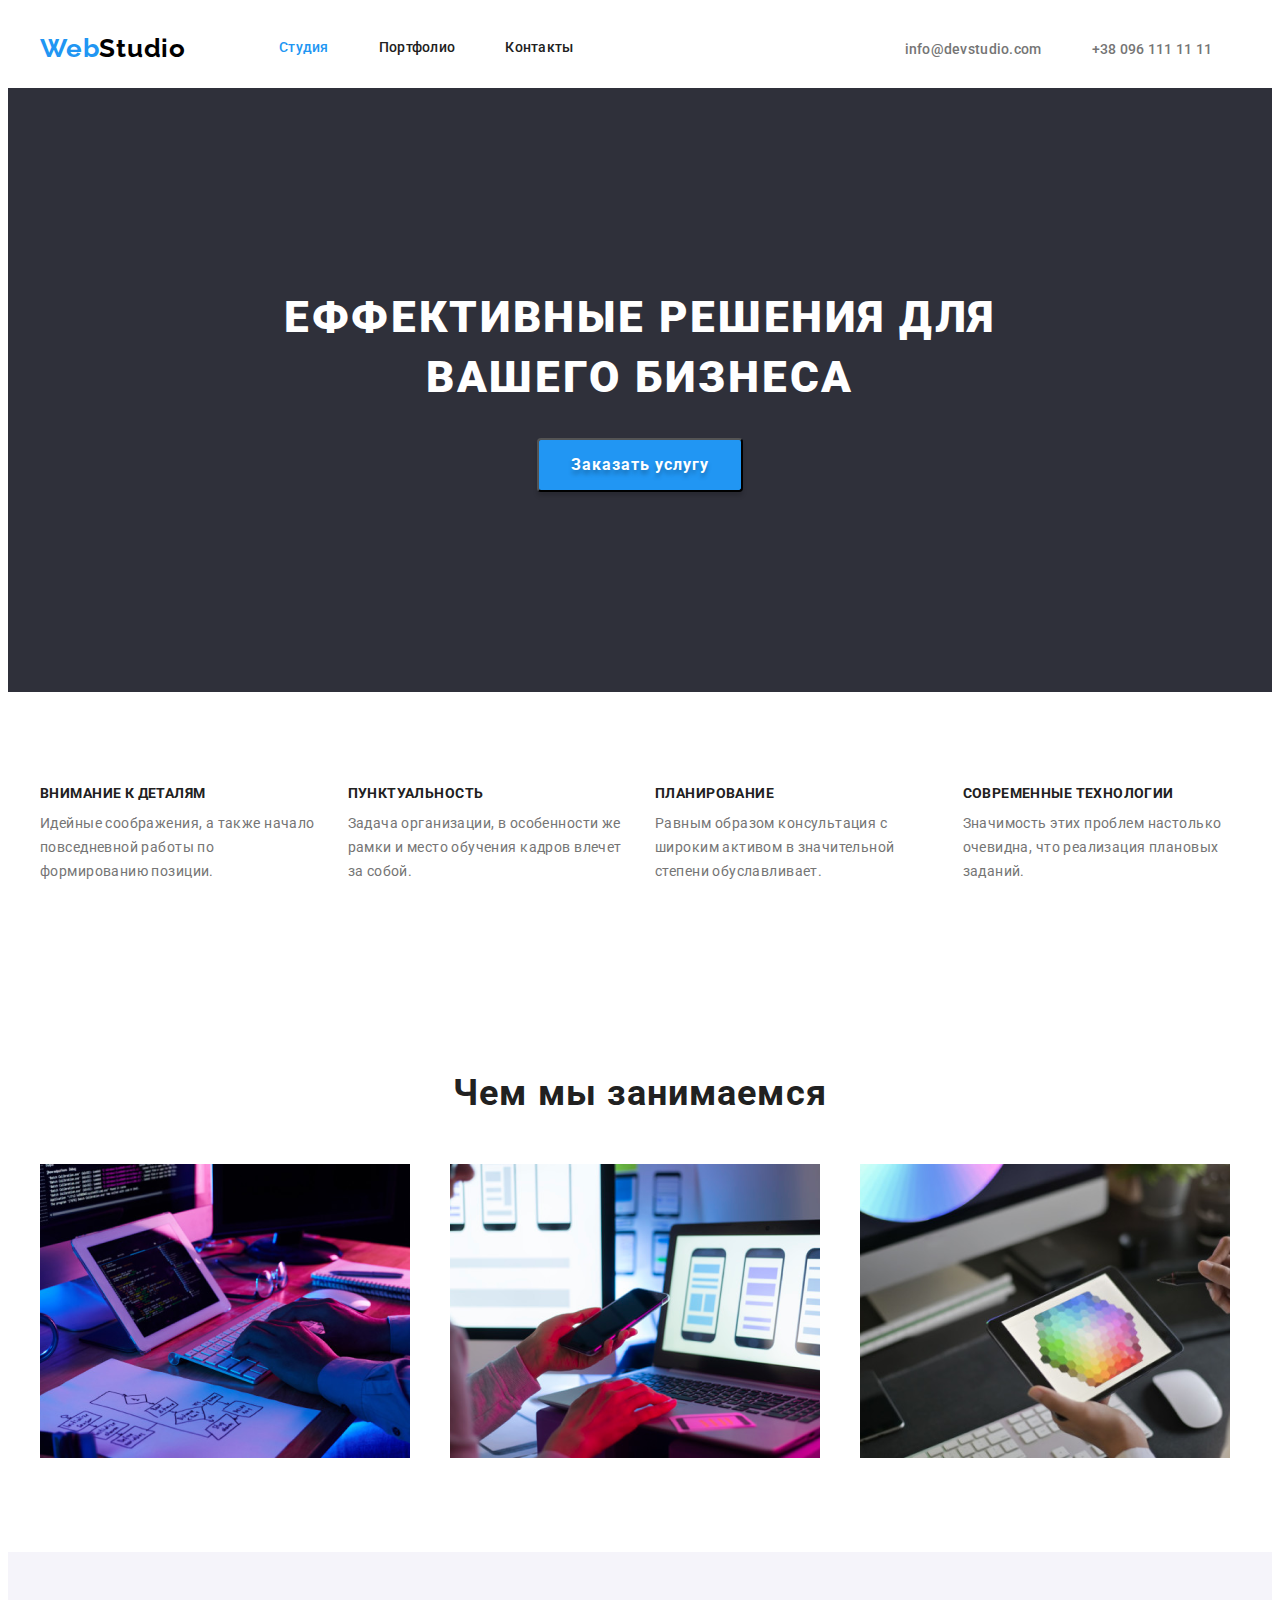
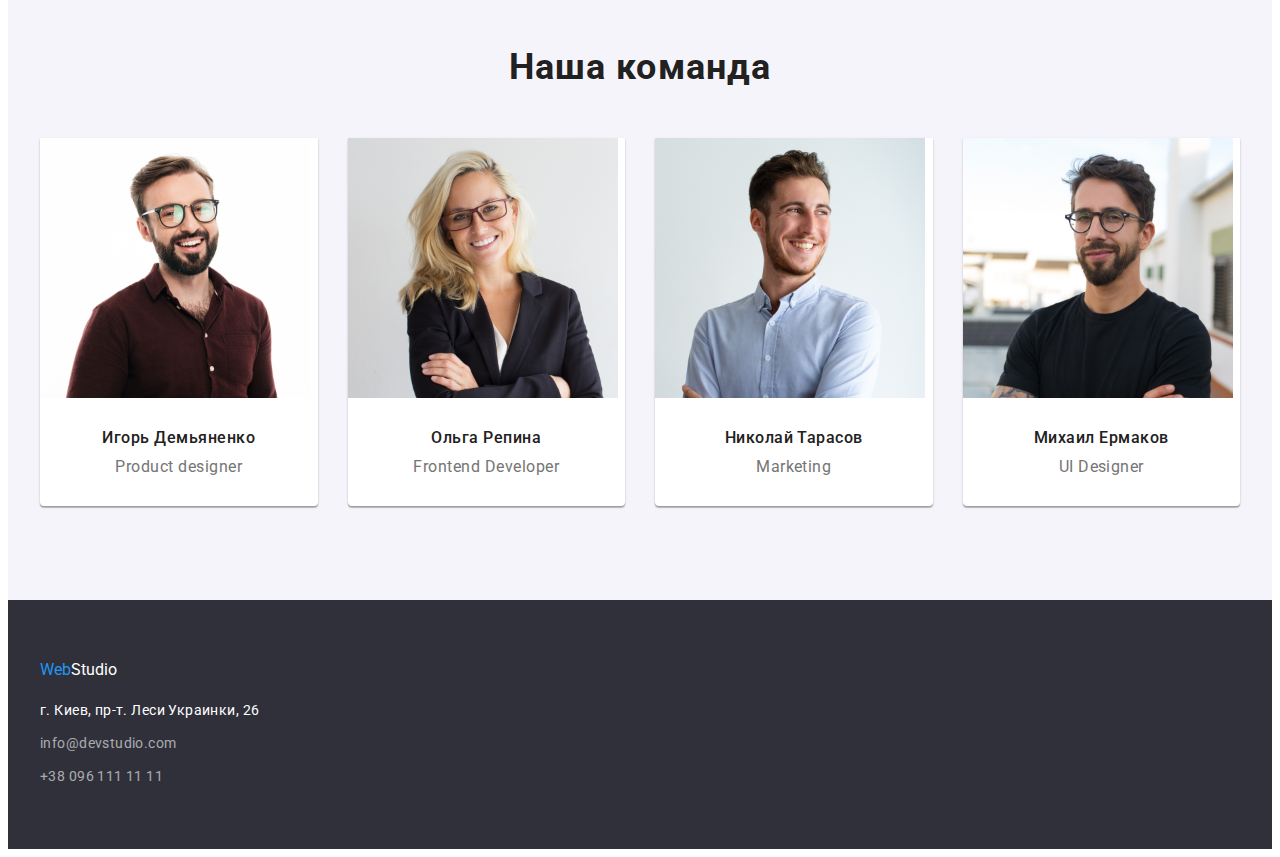
==== index.html @ 75875d42 "Update to the Studio WebSite for HW3" ====
<!DOCTYPE html>
<html lang="ru">
<head>
    <meta charset="UTF-8">
    <meta http-equiv="X-UA-Compatible" content="IE=edge">
    <meta name="viewport" content="width=device-width, initial-scale=1.0">
    <link rel="preconnect" href="https://fonts.gstatic.com">
    <link href="https://fonts.googleapis.com/css2?family=Raleway:wght@700&family=Roboto:wght@400;500;700;900&display=swap"
        rel="stylesheet">
    <link rel="stylesheet" href="https://cdnjs.cloudflare.com/ajax/libs/modern-normalize/1.0.0/modern-normalize.css"
        integrity="sha512-Zx6MlUMKSVJoQ+83OwhdILe8cSEsCzfqThJd7J/VA2UrK6Ctj85p+xzqfyuNXE5B1k25uUdmJ2OzItbBy9GHAQ=="
        crossorigin="anonymous" />
    <link rel="stylesheet" href="./css/styles.css">
    <title>Веб-Студия</title>
</head>
<body>
  <!-- Header -->
    <header class="header">
        <div class="container">
            <nav class="navigation">
                <a class="logo-link logo-dark link" lang="en" href="#">
                    <span class="logo-accent">Web</span>Studio
                </a>
            
                <ul class="nav-list">
                    <li class="nav-item list">
                        <a class="navigation-link link-active link" href="./index.html">Студия</a>
                    </li>
                    <li class="nav-item list">
                        <a class="navigation-link link" href="./portfolio.html">Портфолио</a>
                    </li>
                    <li class="nav-item list">
                        <a class="navigation-link link" href="./contacts.html">Контакты</a>
                    </li>
                </ul>
            </nav>
            <ul class="contact-list">
                <li class="contact-item list">
                    <a class="contact-link link" href="mailto:info@devstudio.com" lang="en">info@devstudio.com</a>
                </li>
                <li class="contact-item list">
                    <a class="contact-link link" href="tel:+380961111111">+38 096 111 11 11</a>
                </li>
            </ul>
        </div>

    </header>
    <main>
        <!-- Hero -->
        <section class="hero">
            <div class="container">
                <h1 class="hero-title">ЕФФЕКТИВНЫЕ РЕШЕНИЯ ДЛЯ ВАШЕГО БИЗНЕСА</h1>
                <button class="modal-btn" type="button">Заказать услугу</button>
            </div>
        </section>
        <!-- Advantages -->
        <section class="advantages section">
            <h2 class="visually-hidden">Преимущества</h2>
            <div class="container">
                <ul class="advantages-list">
                    <li class="advantages-item list">
                        <h3 class="advantages-item-title">ВНИМАНИЕ К ДЕТАЛЯМ</h3>
                        <p class="advantages-text">Идейные соображения, а также начало повседневной работы по формированию позиции.
                        </p>
                    </li>
                    <li class="advantages-item list">
                        <h3 class="advantages-item-title">ПУНКТУАЛЬНОСТЬ</h3>
                        <p class="advantages-text">Задача организации, в особенности же рамки и место обучения кадров влечет за собой.
                        </p>
                    </li>
                    <li class="advantages-item list">
                        <h3 class="advantages-item-title">ПЛАНИРОВАНИЕ</h3>
                        <p class="advantages-text">Равным образом консультация с широким активом в значительной степени обуславливает.
                        </p>
                    </li>
                    <li class="advantages-item list">
                        <h3 class="advantages-item-title">СОВРЕМЕННЫЕ ТЕХНОЛОГИИ</h3>
                        <p class="advantages-text">Значимость этих проблем настолько очевидна, что реализация плановых заданий.</p>
                    </li>
                </ul>
            </div>  
        </section>
        <!-- Examples -->
        <section class="examples section">
            <div class="container">
                <h2 class="examples-title">Чем мы занимаемся</h2>
                <ul class="examples-list">
                    <li class="examples-item list">
                        <img src="./img/studio/box1.jpg" alt="Человек работает за Ipad на деревяном столе с безпроводной клавиатурой" width="370" height="294"></li>
                    <li class="examples-item list">
                        <img src="./img/studio/box2.jpg" alt="Девушка работает за ноутбуком со смартфоном в руках" width="370" height="294"></li>
                    <li class="examples-item list">
                        <img src="./img/studio/box3.jpg" alt="Девушка работает на планшете, на заднем фоне персональный компьютер" width="370" height="294"></li>
            </ul>
            </div>
        </section>
        <!-- Team -->
        <section class="team section">
            <div class="container">
                <h2 class="team-title">Наша команда</h2>
                <ul class="team-list">
                    <li class="team-item list">
                        <img class="team-item-img" src="./img/studio/teamcard1.jpg" alt="Продукт дизайнер" width="270">
                        <div class="team-item-card">
                            <h3 class="team-card-name">Игорь Демьяненко</h3>
                            <p class="team-card-text">Product designer</p>
                        </div> 
                    </li>
                    <li class="team-item list">
                        <img class="team-item-img" src="./img/studio/teamcard2.jpg" alt="Frontend разработчик" width="270">
                        <div class="team-item-card">
                            <h3 class="team-card-name">Ольга Репина</h3>
                            <p class="team-card-text">Frontend Developer</p>
                        </div>
                    </li>
                    <li class="team-item list">
                        <img class="team-item-img" src="./img/studio/teamcard3.jpg" alt="Маркетинг специалист" width="270">
                        <div class="team-item-card">
                            <h3 class="team-card-name">Николай Тарасов</h3>
                            <p class="team-card-text">Marketing</p>
                        </div>
                    </li>
                    <li class="team-item list">
                        <img class="team-item-img" src="./img/studio/teamcard4.jpg" alt="Дизайнер пользовательского интерфейса" width="270">
                        <div class="team-item-card">
                            <h3 class="team-card-name">Михаил Ермаков</h3>
                            <p class="team-card-text">UI Designer</p>
                        </div>
                    </li>
                </ul>
            </div>
        </section>
    </main>
    <!-- Footer -->
    <footer class="studio-footer">
        <div class="container">
            <a class="logo-link-footer logo-light link" lang="en" href="#">
                <span class="logo-accent">Web</span>Studio
            </a>
            
            <address class="address">
                <ul class="address-list">
                    <li class="address-list-item list">
                        <a class="address-link-maps link" href="https://goo.gl/maps/86rL7UWtYpAY7sxWA"
                            target="_blank" rel="noopener noreferrer nofollow">г. Киев, пр-т. Леси Украинки, 26</a></li>
                    <li class="address-list-item list">
                        <a class="address-link link" href="mailto:info@devstudio.com"
                            lang="en">info@devstudio.com</a></li>
                    <li class="address-list-item list">
                        <a class="address-link link" href="tel:+380961111111">+38 096 111 11 11</a>
                    </li>
                </ul>
            </address>
        </div>
    </footer>
</body>
</html>
---- css/styles.css ----
:root {
  --main-font: "Roboto", sans-serif;
  --secondary-font: "Raleway", sans-serif;
  --accent-color: #2196f3;
  --secondary-text-color: #757575;
  --main-font-color: #212121;
  --background-color: #2f303a;
  --white-color: #ffffff;
  --portfolio-btn-color: #f5f4fa;
  --black-color: #000000;
}

h1,
h2,
h3,
h4,
h5,
h6,
p {
  margin: 0;
}

ul,
ol {
  margin: 0;
  padding: 0;
}

img {
  display: block;
}

body {
  font-family: var(--main-font);
}

.link {
  text-decoration: none;
}

.list {
  padding: 0;
  margin: 0;
  list-style: none;
}

.address {
  font-style: normal;
}

.visually-hidden {
  position: absolute !important;
  clip: rect(1px 1px 1px 1px); /* IE6 IE7 */
  clip: rect(1px 1px 1px 1px);
  padding: 0 !important;
  border: 0 !important;
  height: 1px !important;
  width: 1px !important;
  overflow: hidden;
}

.container {
  width: 1200px;
  margin: 0 auto;
  padding-left: 15px;
  padding-right: 15px;
}

.section {
  padding-top: 94px;
  padding-bottom: 94px;
}

.logo-accent {
  color: var(--accent-color);
}

/* =====================HEADER================= */

.header .container {
  display: flex;
  align-items: center;
  height: 80px;
}

.logo-link {
  font-family: var(--secondary-font);
  font-weight: 700;
  font-size: 26px;
  line-height: 1.19;
  letter-spacing: 0.03em;
}

.logo-dark {
  color: var(--black-color);
}

/* NAVIGATION BLOCK */

.nav-list {
  display: flex;
  margin-left: 93px;
}

.nav-list .nav-item:not(:last-child) {
  margin-right: 50px;
}

/* Repeta old-school style */

/* .nav-list .nav-item + .nav-item {
  margin-left: 50px;
} */

.navigation {
  display: flex;
  align-items: center;
}

.navigation-link {
  display: block;
  padding-top: 32px;
  padding-bottom: 32px;

  color: var(--main-font-color);
  font-weight: 500;
  font-size: 14px;
  line-height: 1.14;
  letter-spacing: 0.02em;
}

.navigation-link:hover,
.navigation-link:focus {
  color: var(--accent-color);
}

/* CONTACT BLOCK */

.contact-list {
  display: flex;
  align-items: center;
  margin-left: 331px;
}

.contact-list .contact-item:not(:last-child) {
  margin-right: 50px;
}

/* .contact-list .contact-item + .contact-item {
  margin-left: 50px;
} */

.contact-link {
  padding-top: 32px;
  padding-bottom: 32px;

  font-weight: 500;
  font-size: 14px;
  line-height: 1.14;
  letter-spacing: 0.02em;
  color: var(--secondary-text-color);
}

.contact-link:hover,
.contact-link:focus {
  color: var(--accent-color);
}

.link-active {
  color: var(--accent-color);
}

/* =================END HEADER================ */

/* ================HERO====================== */

.hero {
  display: flex;
  align-items: center;
  background-color: var(--background-color);
  text-align: center;
  color: var(--white-color);
}

.hero .container {
  padding: 200px 252px;
  text-align: center;
}

.hero-title {
  margin-bottom: 30px;
  font-family: var(--main-font);
  font-weight: 900;
  font-size: 44px;
  line-height: 1.36;
  text-align: center;
  letter-spacing: 0.06em;
  text-transform: uppercase;
}

.modal-btn {
  display: flex;
  margin: 0 auto;
  padding: 10px 32px;
  align-items: center;
  text-align: center;
  cursor: pointer;
  min-width: 200px;
  background-color: var(--accent-color);
  box-shadow: 0px 4px 4px rgba(0, 0, 0, 0.15);
  border-radius: 4px;

  font-family: var(--main-font);
  color: var(--white-color);
  text-shadow: 0px 4px 4px rgba(0, 0, 0, 0.25);
  font-weight: 700;
  font-size: 16px;
  line-height: 1.88;
  letter-spacing: 0.06em;
}

.modal-btn:hover,
.modal-btn:focus,
.modal-btn:active {
  background-color: #188ce8;
  color: var(--white-color);
  transition-duration: 0.5s;
  box-shadow: 0px 4px 4px rgba(0, 0, 0, 0.25);
}

/* =================END HERO================== */

/* =================ADVANTAGES=================== */

.advantages-list {
  display: flex;
  flex-wrap: wrap;
  margin-left: -30px;
  margin-top: -30px;
}

.advantages-item {
  flex-basis: calc(100% / 4 - 30px);
  margin-left: 30px;
  margin-top: 30px;
}

.advantages-item-title {
  margin-bottom: 10px;
  font-family: var(--main-font);
  font-weight: 700;
  font-size: 14px;
  line-height: 1.14;
  letter-spacing: 0.03em;
  text-transform: uppercase;
  color: var(--main-font-color);
}

.advantages-text {
  font-family: var(--main-font);
  font-weight: 400;
  font-size: 14px;
  line-height: 1.71;
  letter-spacing: 0.03em;
  color: var(--secondary-text-color);
}

/* ===============END ADVANTAGES=================== */

/* ===================EXAMPLES========================= */

.examples-title {
  margin-bottom: 50px;
  font-family: var(--main-font);
  font-weight: 700;
  font-size: 36px;
  line-height: 1.17;
  text-align: center;
  letter-spacing: 0.03em;
  color: var(--main-font-color);
}

.examples-list {
  display: flex;
  flex-wrap: wrap;
  margin-left: -30px;
  margin-top: -30px;
}

.examples-item {
  flex-basis: calc(100% / 3 - 30px);
  margin-left: 30px;
  margin-top: 30px;
}

/* ================END EXAMPLES========================= */

/* =================TEAM============================= */

.team {
  background-color: var(--portfolio-btn-color);
}

.team-title {
  margin-bottom: 50px;
  font-family: var(--main-font);
  font-weight: 700;
  font-size: 36px;
  line-height: 1.17;
  text-align: center;
  letter-spacing: 0.03em;
  color: var(--main-font-color);
}

.team-list {
  display: flex;
  flex-wrap: wrap;
  margin-left: -30px;
}

.team-item {
  flex-basis: calc(100% / 4 - 30px);
  margin-left: 30px;
  background-color: var(--white-color);
  box-shadow: 0px 1px 3px rgba(0, 0, 0, 0.12), 0px 1px 1px rgba(0, 0, 0, 0.14),
    0px 2px 1px rgba(0, 0, 0, 0.2);
  border-radius: 0px 0px 4px 4px;
}

.team-item-card {
  padding: 30px;
}

.team-card-name {
  margin-bottom: 10px;
  font-family: var(--main-font);
  font-weight: 500;
  font-size: 16px;
  line-height: 1.19;
  text-align: center;
  letter-spacing: 0.03em;
  color: var(--main-font-color);
}

.team-card-text {
  font-family: var(--main-font);
  font-weight: 400;
  font-size: 16px;
  line-height: 1.19;
  text-align: center;
  letter-spacing: 0.03em;
  color: var(--secondary-text-color);
}

/* ============================END TEAM============================== */

/* ==========================STUDIO FOOTER=========================== */

.studio-footer {
  padding-top: 60px;
  padding-bottom: 60px;
  background-color: var(--background-color);
}

.logo-light {
  color: var(--white-color);
}

.address-list {
  margin-top: 20px;
}

.address-list-item:not(:last-child) {
  margin-bottom: 9px;
}

.address-link-maps {
  font-family: var(--main-font);
  font-weight: 400;
  font-size: 14px;
  line-height: 1.71;
  letter-spacing: 0.03em;
  color: var(--white-color);
}

.address-link {
  font-family: var(--main-font);
  font-weight: 400;
  font-size: 14px;
  line-height: 1.71;
  letter-spacing: 0.03em;
  color: rgba(255, 255, 255, 0.6);
}

.address-link:hover,
.address-link:focus,
.address-link-maps:hover,
.address-link-maps:focus {
  color: var(--accent-color);
}
/* ========================END STUDIO FOOTER========================== */

/* +++++++++++++++++++++++++++PORTFOLIO++++++++++++++++++++++++++++++ */

/* =============================PORTFOLIO-HEADER===================== */

.portfolio-header {
  border-bottom: 1px solid #ececec;
}

.portfolio-menu .container {
  padding-top: 94px;
  padding-bottom: 94px;
}

/* =======================FILTER BUTTONS============================= */
.filter-button:hover,
.filter-button:focus,
.filter-button:active {
  background-color: var(--accent-color);
  color: var(--white-color);
  border-radius: 4px;
  cursor: pointer;
  box-shadow: 0px 2px 2px rgba(0, 0, 0, 0.12);
}

.filter-button-list {
  display: flex;
  justify-content: center;
  margin-bottom: 50px;
}

.filter-button-item:not(:last-child) {
  margin-right: 8px;
}

.filter-button {
  background-color: var(--portfolio-btn-color);
  font-weight: 500;
  font-size: 16px;
  line-height: 1.63;
  text-align: center;
  letter-spacing: 0.03em;
  cursor: pointer;
  border-radius: 4px;
  padding: 6px 22px;
}

/* ==============================END FILTER BUTTONS========================= */

/* =============================CARD LIST================================= */

.cards {
  display: flex;
  flex-wrap: wrap;
  margin-left: -30px;
  margin-top: -30px;
}

.portfolio-card-list {
  flex-basis: calc(100% / 3 - 30px);
  margin-left: 30px;
  margin-top: 30px;
}

.portfolio-card-title {
  font-family: var(--main-font);
  color: var(--main-font-color);
  font-weight: 700;
  font-size: 18px;
  line-height: 2;
  letter-spacing: 0.06em;
  margin-bottom: 4px;
}

.portfolio-card-description {
  font-family: var(--main-font);
  font-weight: 400;
  font-size: 16px;
  line-height: 1.87;
  letter-spacing: 0.03em;
  color: var(--secondary-text-color);
}

.portfolio-card-content {
  padding: 20px 24px;
  border: 1px solid #eeeeee;
  border-top: none;
}

/* =========================END CARD LIST=============================== */

/* =======================PORTFOLIO FOOTER=============================== */

.portfolio-footer {
  padding-top: 60px;
  padding-bottom: 60px;
  background-color: var(--background-color);
}
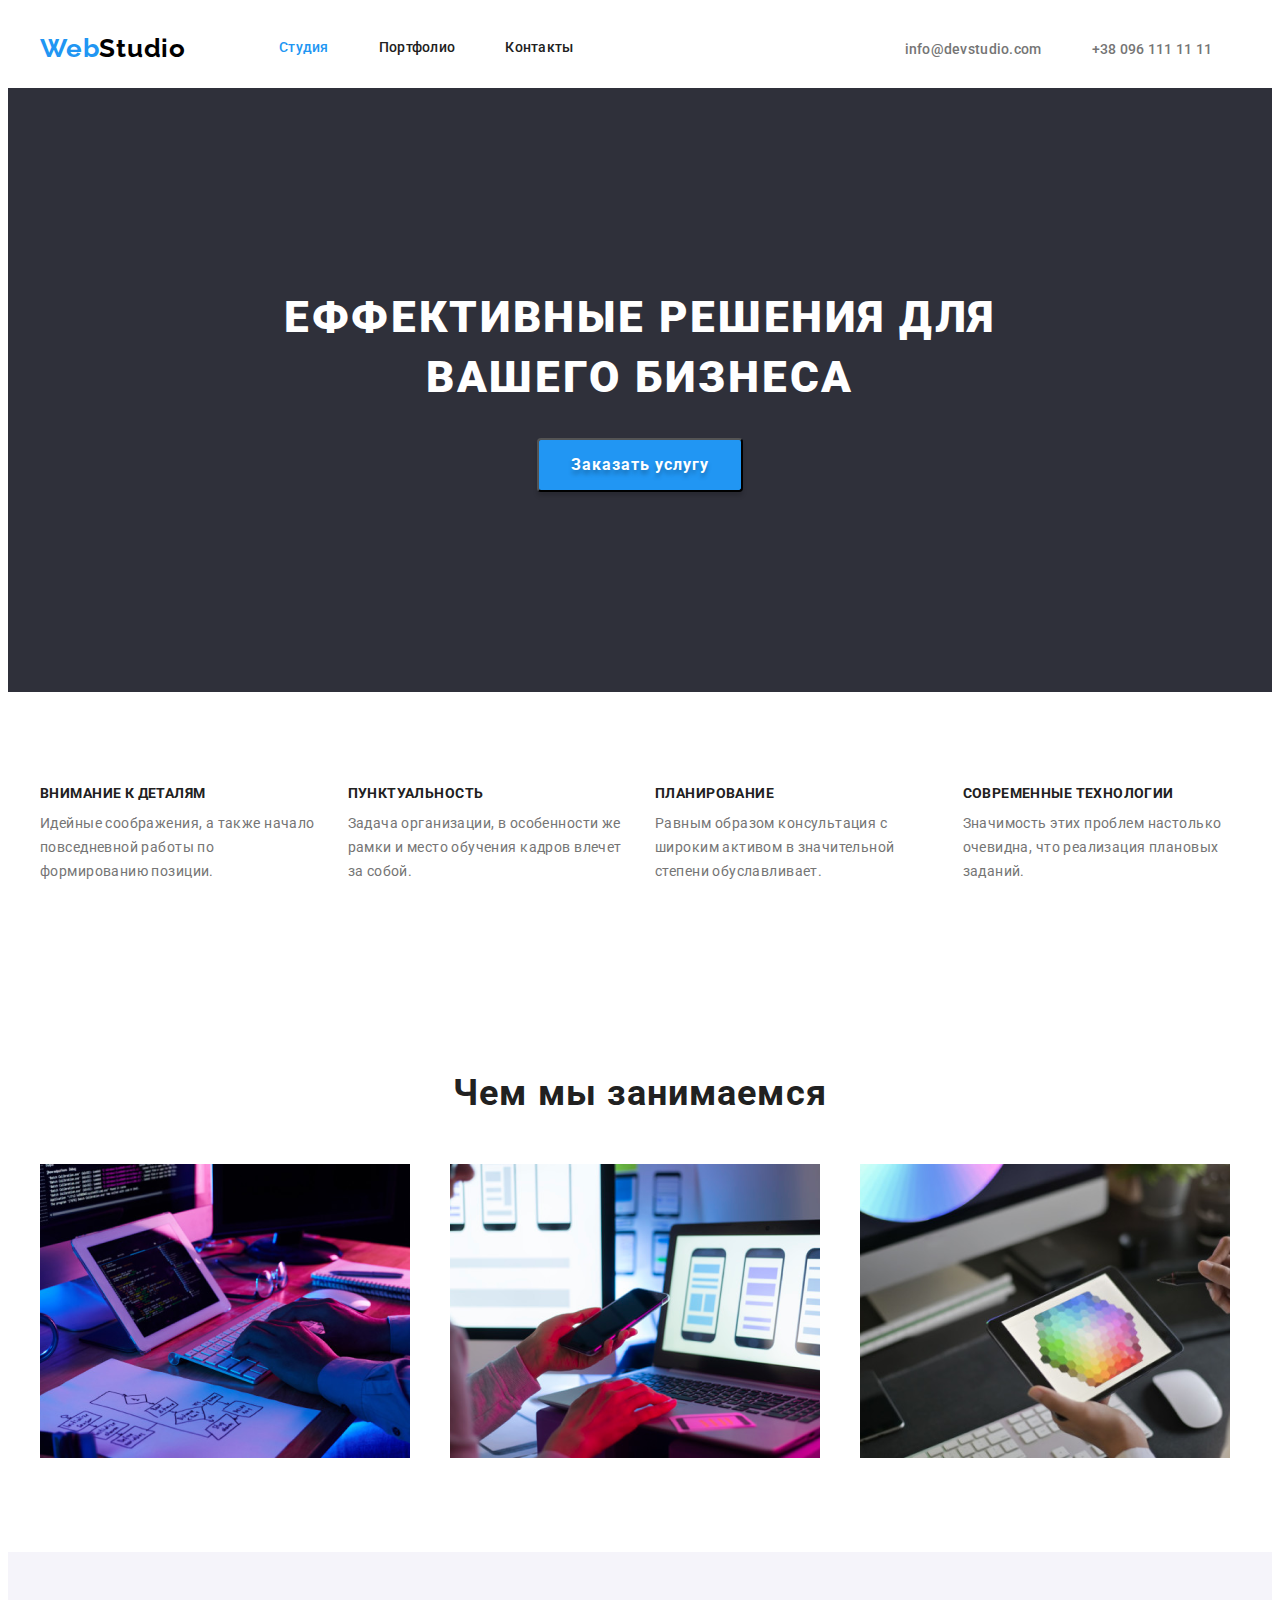
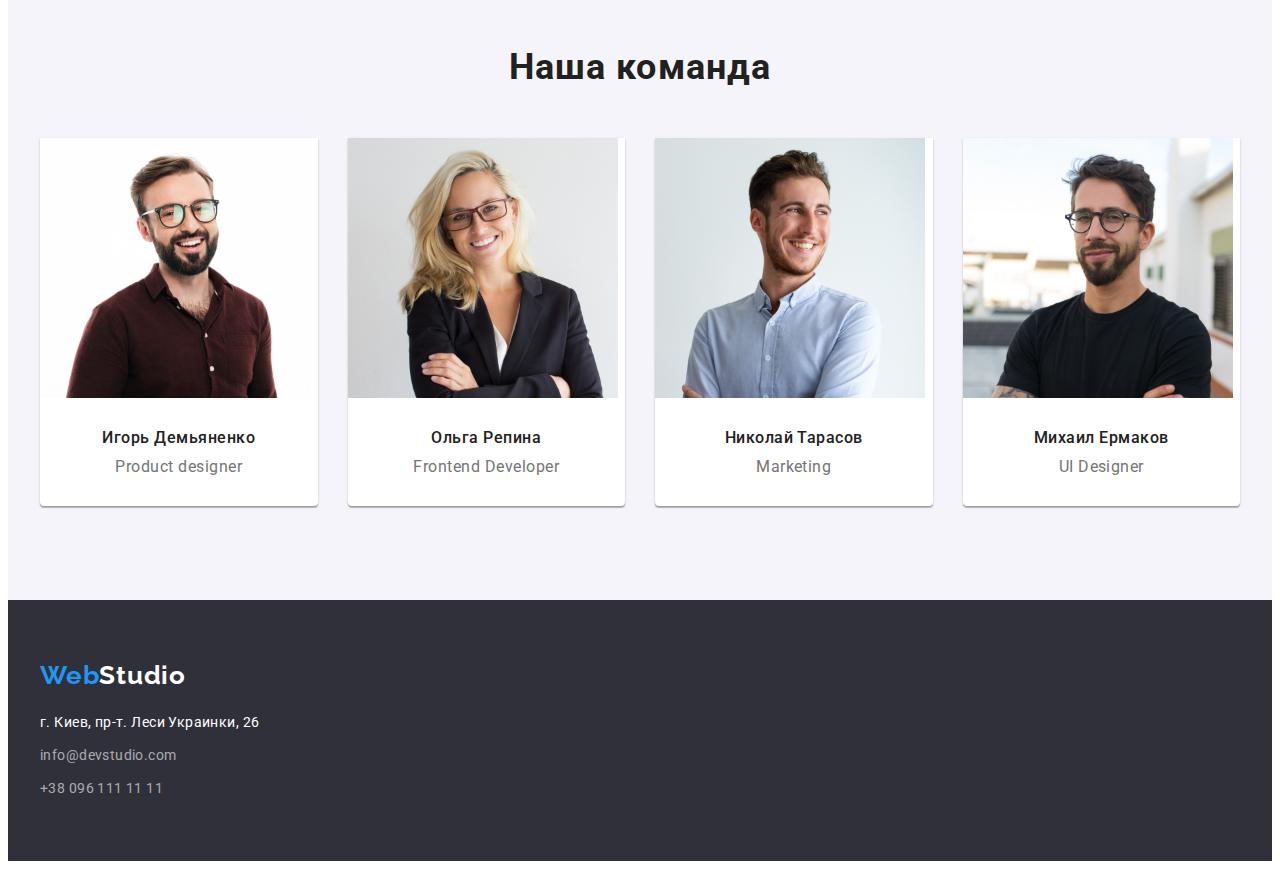
==== commit 7214a5e9: "fix for logo class" ====
--- a/index.html
+++ b/index.html
@@ -134,7 +134,7 @@
     <!-- Footer -->
     <footer class="studio-footer">
         <div class="container">
-            <a class="logo-link-footer logo-light link" lang="en" href="#">
+            <a class="logo-link logo-light link" lang="en" href="#">
                 <span class="logo-accent">Web</span>Studio
             </a>
             
